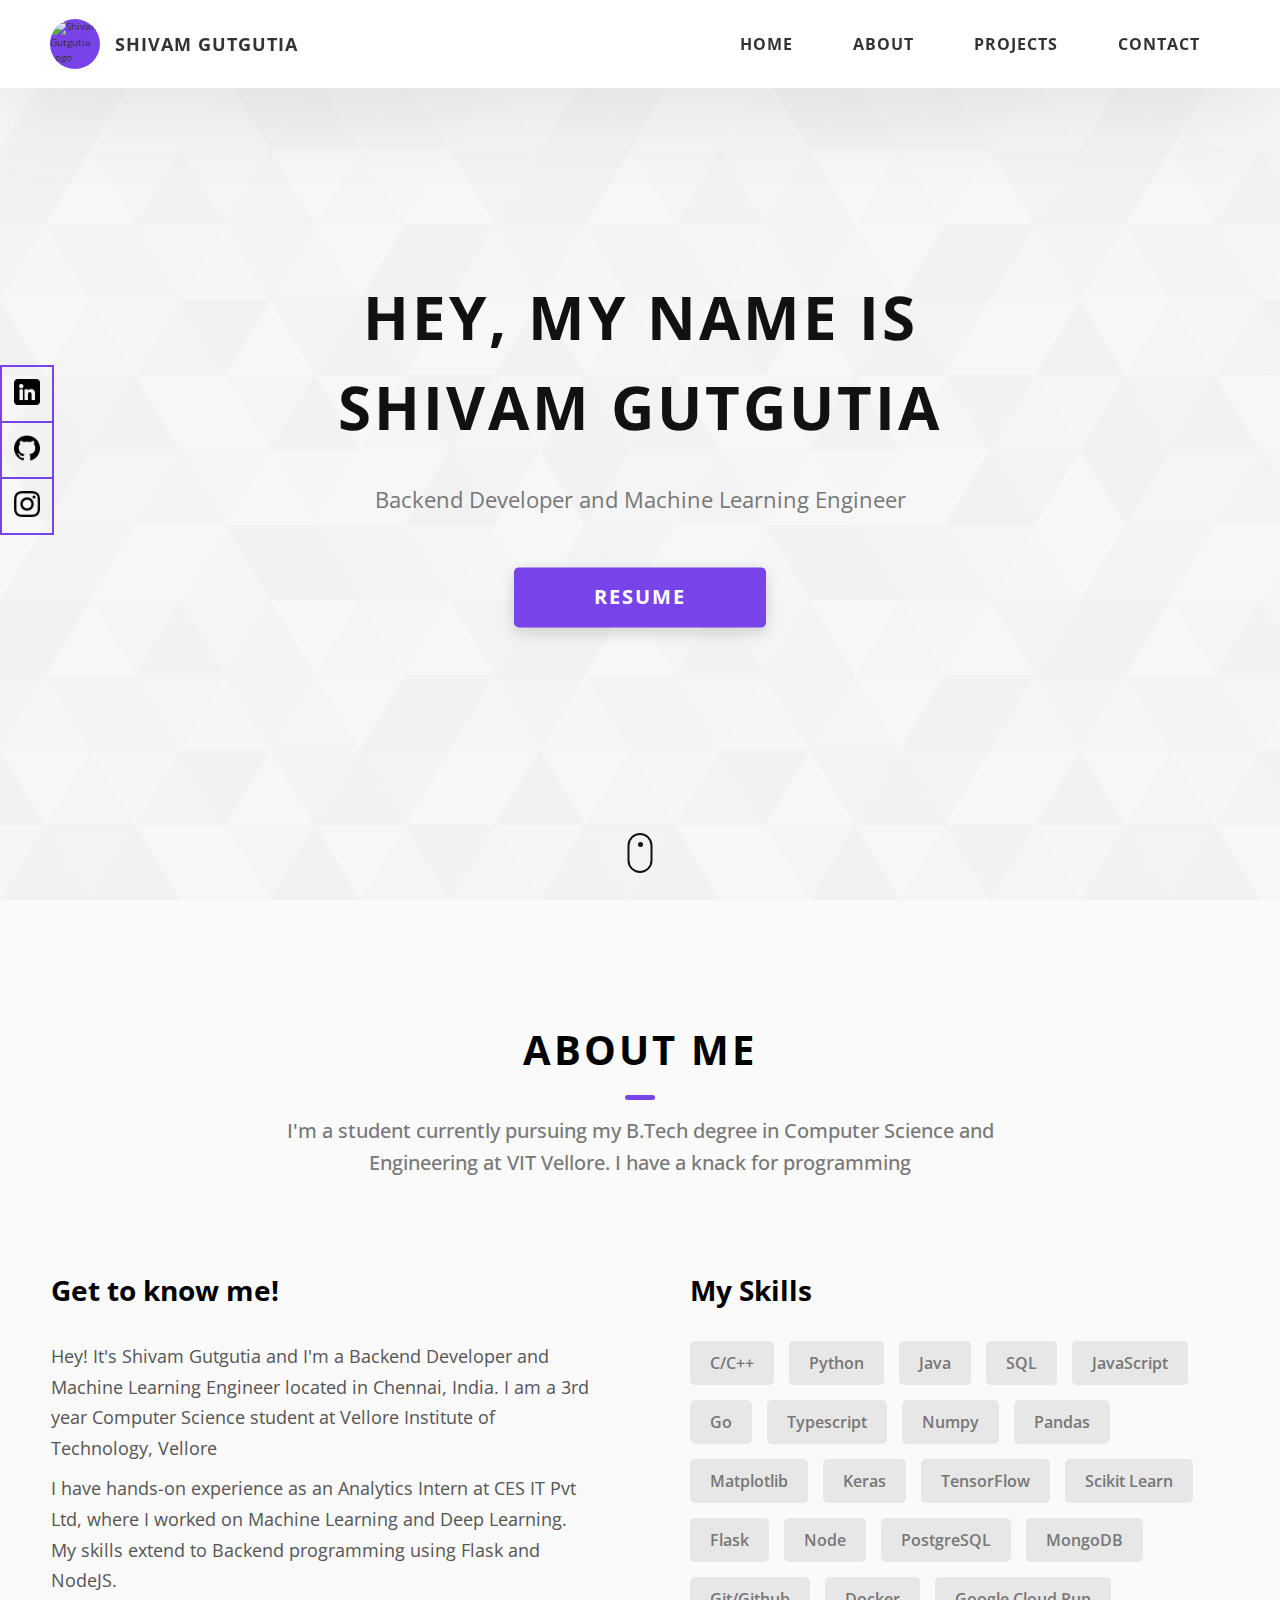
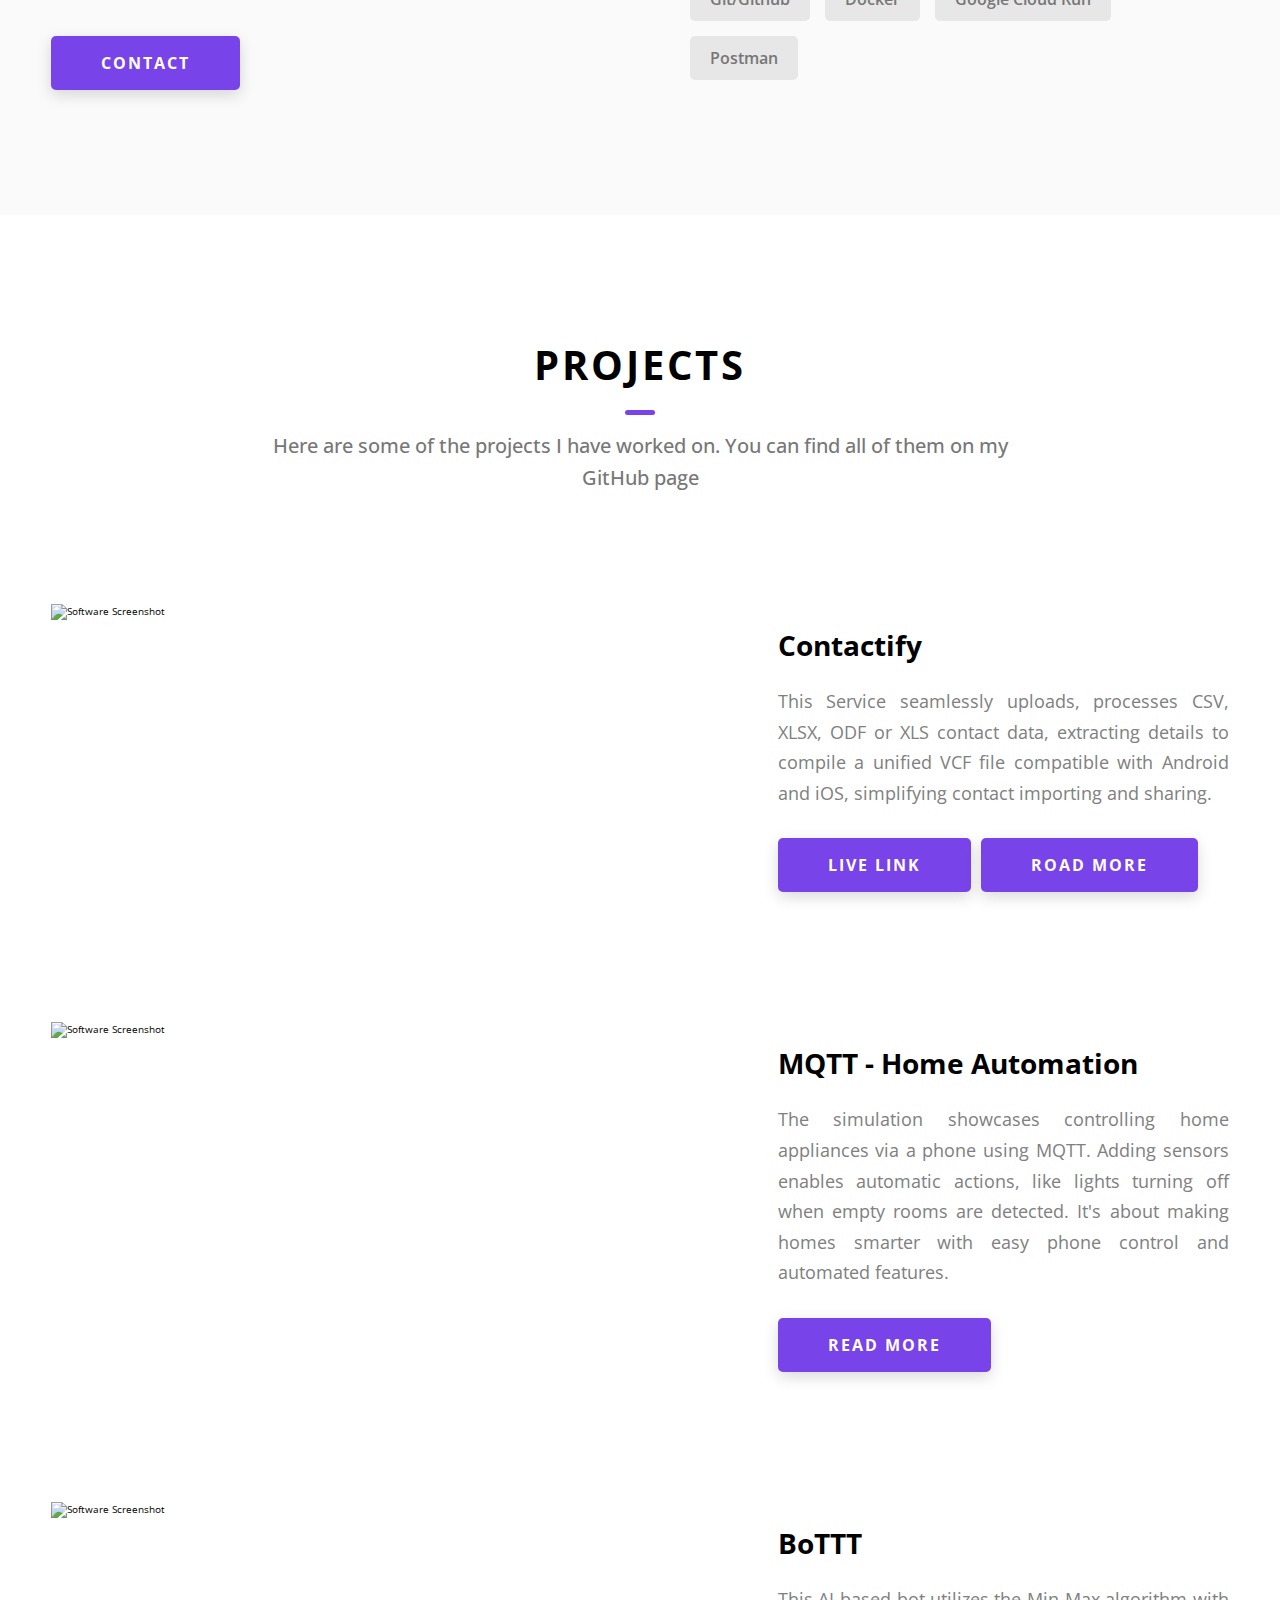
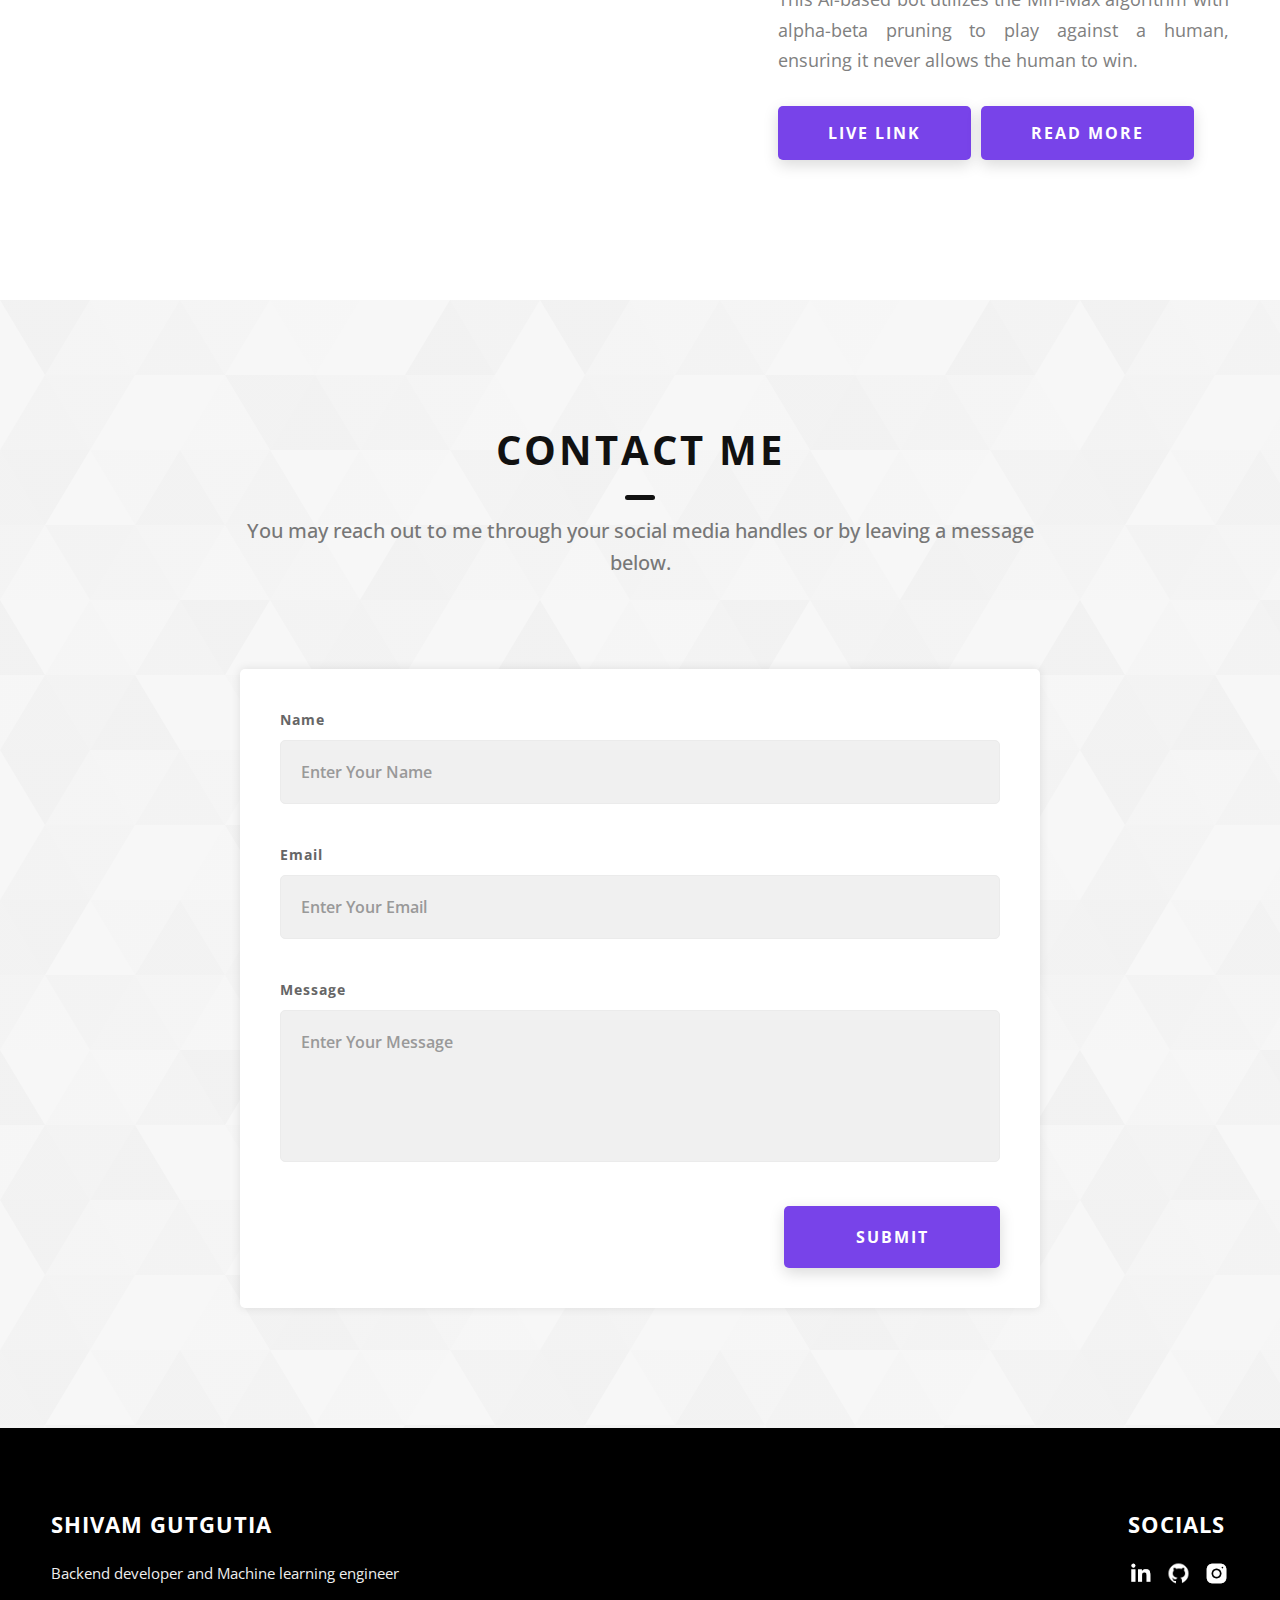
==== index.html @ ae982c12 "compress images, adds preloader" ====
<!DOCTYPE html>
<html lang="en">
	<head>
		<meta charset="UTF-8" />
		<meta name="viewport" content="width=device-width, initial-scale=1.0" />
		<meta http-equiv="X-UA-Compatible" content="ie=edge" />
		<title>Shivam Gutgutia - Portfolio</title>

		<link rel="stylesheet" href="css/style.css" />

		<link rel="preconnect" href="https://fonts.googleapis.com" />
		<link rel="preconnect" href="https://fonts.gstatic.com" crossorigin />
		<link
			href="https://fonts.googleapis.com/css2?family=Open+Sans:ital,wght@0,300..800;1,300..800&display=swap"
			rel="stylesheet"
		/>
	</head>
	<body>
		<div class="loader"></div>
		<header class="header">
			<div class="header__content">
				<div class="header__logo-container">
					<div class="header__logo-img-cont">
						<img
							src="./assets/png/shivam-gutgutia.png"
							alt="Shivam Gutgutia Logo Image"
							class="header__logo-img"
							loading="eager"
						/>
					</div>
					<span class="header__logo-sub">Shivam Gutgutia</span>
				</div>
				<div class="header__main">
					<ul class="header__links">
						<li class="header__link-wrapper">
							<a href="./" class="header__link"> Home </a>
						</li>
						<li class="header__link-wrapper">
							<a href="./#about" class="header__link">About </a>
						</li>
						<li class="header__link-wrapper">
							<a href="./#projects" class="header__link">
								Projects
							</a>
						</li>
						<li class="header__link-wrapper">
							<a href="./#contact" class="header__link">
								Contact
							</a>
						</li>
					</ul>
					<div class="header__main-ham-menu-cont">
						<img
							src="./assets/svg/ham-menu.svg"
							alt="hamburger menu"
							class="header__main-ham-menu"
						/>
						<img
							src="./assets/svg/ham-menu-close.svg"
							alt="hamburger menu close"
							class="header__main-ham-menu-close d-none"
						/>
					</div>
				</div>
			</div>
			<div class="header__sm-menu">
				<div class="header__sm-menu-content">
					<ul class="header__sm-menu-links">
						<li class="header__sm-menu-link">
							<a href="./"> Home </a>
						</li>

						<li class="header__sm-menu-link">
							<a href="./#about"> About </a>
						</li>

						<li class="header__sm-menu-link">
							<a href="./#projects"> Projects </a>
						</li>

						<li class="header__sm-menu-link">
							<a href="./#contact"> Contact </a>
						</li>
					</ul>
				</div>
			</div>
		</header>
		<section class="home-hero">
			<div class="home-hero__content">
				<h1 class="heading-primary">
					Hey, My name is <br />
					Shivam Gutgutia
				</h1>
				<div class="home-hero__info">
					<p class="text-primary">
						Backend Developer and Machine Learning Engineer
					</p>
				</div>
				<div class="home-hero__cta">
					<a
						href="https://shivamgutgutia.github.io/resume"
						target="_blank"
						class="btn btn--bg"
						>Resume</a
					>
				</div>
			</div>
			<div class="home-hero__socials">
				<div class="home-hero__social">
					<a
						href="https://linkedin.com/in/shivamgutgutia"
						target="_blank"
						class="home-hero__social-icon-link"
					>
						<img
							src="./assets/png/linkedin-ico.png"
							alt="LinkedIn"
							class="home-hero__social-icon"
						/>
					</a>
				</div>
				<div class="home-hero__social">
					<a
						href="https://github.com/shivamgutgutia"
						target="_blank"
						class="home-hero__social-icon-link"
					>
						<img
							src="./assets/png/github-ico.png"
							alt="GitHub"
							class="home-hero__social-icon"
						/>
					</a>
				</div>
				<!-- <div class="home-hero__social">
          <a href="#" class="home-hero__social-icon-link">
            <img
              src="./assets/png/twitter-ico.png"
              alt="icon"
              class="home-hero__social-icon"
            />
          </a>
        </div> -->
				<!-- <div class="home-hero__social">
          <a href="#" class="home-hero__social-icon-link">
            <img
              src="./assets/png/yt-ico.png"
              alt="icon"
              class="home-hero__social-icon"
            />
          </a>
        </div> -->
				<div class="home-hero__social">
					<a
						href="https://instagram.com/shivam.gutgutia"
						target="_blank"
						class="home-hero__social-icon-link home-hero__social-icon-link--bd-none"
					>
						<img
							src="./assets/png/insta-ico.png"
							alt="icon"
							class="home-hero__social-icon"
						/>
					</a>
				</div>
			</div>
			<div class="home-hero__mouse-scroll-cont">
				<div class="mouse"></div>
			</div>
		</section>
		<section id="about" class="about sec-pad">
			<div class="main-container">
				<h2 class="heading heading-sec heading-sec__mb-med">
					<span class="heading-sec__main">About Me</span>
					<span class="heading-sec__sub">
						I'm a student currently pursuing my B.Tech degree in
						Computer Science and Engineering at VIT Vellore. I have
						a knack for programming
					</span>
				</h2>
				<div class="about__content">
					<div class="about__content-main">
						<h3 class="about__content-title">Get to know me!</h3>
						<div class="about__content-details">
							<p class="about__content-details-para">
								Hey! It's Shivam Gutgutia and I'm a Backend
								Developer and Machine Learning Engineer located
								in Chennai, India. I am a 3rd year Computer
								Science student at Vellore Institute of
								Technology, Vellore
							</p>
							<p class="about__content-details-para">
								I have hands-on experience as an Analytics
								Intern at CES IT Pvt Ltd, where I worked on
								Machine Learning and Deep Learning. My skills
								extend to Backend programming using Flask and
								NodeJS.
							</p>
						</div>
						<a
							href="./#contact"
							class="btn btn--med btn--theme dynamicBgClr"
							>Contact</a
						>
					</div>
					<div class="about__content-skills">
						<h3 class="about__content-title">My Skills</h3>
						<div class="skills">
							<div class="skills__skill">C/C++</div>
							<div class="skills__skill">Python</div>
							<div class="skills__skill">Java</div>
							<div class="skills__skill">SQL</div>
							<div class="skills__skill">JavaScript</div>
							<div class="skills__skill">Go</div>
							<div class="skills__skill">Typescript</div>
							<div class="skills__skill">Numpy</div>
							<div class="skills__skill">Pandas</div>
							<div class="skills__skill">Matplotlib</div>
							<div class="skills__skill">Keras</div>
							<div class="skills__skill">TensorFlow</div>
							<div class="skills__skill">Scikit Learn</div>
							<div class="skills__skill">Flask</div>
							<div class="skills__skill">Node</div>
							<div class="skills__skill">PostgreSQL</div>
							<div class="skills__skill">MongoDB</div>
							<div class="skills__skill">Git/Github</div>
							<div class="skills__skill">Docker</div>
							<div class="skills__skill">Google Cloud Run</div>
							<div class="skills__skill">Postman</div>
						</div>
					</div>
				</div>
			</div>
		</section>

		<!-- Mockups using https://www.canva.com/mockups/mockup/76a742700f3 -->
		<section id="projects" class="projects sec-pad">
			<div class="main-container">
				<h2 class="heading heading-sec heading-sec__mb-bg">
					<span class="heading-sec__main">Projects</span>
					<span class="heading-sec__sub">
						Here are some of the projects I have worked on. You can
						find all of them on my GitHub page
					</span>
				</h2>

				<div class="projects__content">
					<div class="projects__row">
						<div class="projects__row-img-cont">
							<img
								src="./assets/png/contactify.png"
								alt="Software Screenshot"
								class="projects__row-img"
								loading="lazy"
							/>
						</div>
						<div class="projects__row-content">
							<h3 class="projects__row-content-title">
								Contactify
							</h3>
							<p class="projects__row-content-desc">
								This Service seamlessly uploads, processes CSV,
								XLSX, ODF or XLS contact data, extracting
								details to compile a unified VCF file compatible
								with Android and iOS, simplifying contact
								importing and sharing.
							</p>
							<div class="projects-buttons">
								<a
									href="https://contactify.codechefvit.com"
									class="btn btn--med btn--theme dynamicBgClr"
									target="_blank"
									>Live Link</a
								>
								<a
									href="./contactify"
									class="btn btn--med btn--theme dynamicBgClr"
									target="_blank"
									>Road More</a
								>
							</div>
						</div>
					</div>
					<div class="projects__row">
						<div class="projects__row-img-cont">
							<img
								src="./assets/png/mqtt.png"
								alt="Software Screenshot"
								class="projects__row-img"
								loading="lazy"
							/>
						</div>
						<div class="projects__row-content">
							<h3 class="projects__row-content-title">
								MQTT - Home Automation
							</h3>
							<p class="projects__row-content-desc">
								The simulation showcases controlling home
								appliances via a phone using MQTT. Adding
								sensors enables automatic actions, like lights
								turning off when empty rooms are detected. It's
								about making homes smarter with easy phone
								control and automated features.
							</p>
							<a
								href="./mqtt"
								class="btn btn--med btn--theme dynamicBgClr"
								target="_blank"
								>Read more</a
							>
						</div>
					</div>
					<div class="projects__row">
						<div class="projects__row-img-cont">
							<img
								src="./assets/png/tictactoe.png"
								alt="Software Screenshot"
								class="projects__row-img"
								loading="lazy"
							/>
						</div>
						<div class="projects__row-content">
							<h3 class="projects__row-content-title">BoTTT</h3>
							<p class="projects__row-content-desc">
								This AI-based bot utilizes the Min-Max algorithm
								with alpha-beta pruning to play against a human,
								ensuring it never allows the human to win.
							</p>
							<div class="projects-buttons">
								<a
									href="https://shivamgutgutia.github.io/tictactoe"
									class="btn btn--med btn--theme dynamicBgClr"
									target="_blank"
									>Live Link</a
								>
								<a
									href="./tictactoe"
									class="btn btn--med btn--theme dynamicBgClr"
									target="_blank"
									>read More</a
								>
							</div>
						</div>
					</div>
				</div>
			</div>
		</section>
		<section id="contact" class="contact sec-pad dynamicBg">
			<div class="main-container">
				<h2 class="heading heading-sec heading-sec__mb-med">
					<span class="heading-sec__main heading-sec__main--lt"
						>Contact Me</span
					>
					<span class="heading-sec__sub heading-sec__sub--lt">
						You may reach out to me through your social media
						handles or by leaving a message below.
					</span>
				</h2>
				<div class="contact__form-container">
					<form
						class="contact__form"
						id="form"
						action="https://formspree.io/f/mayrbybg"
						method="post"
						target="_blank"
					>
						<div class="contact__form-field">
							<label class="contact__form-label" for="name"
								>Name</label
							>
							<input
								required
								placeholder="Enter Your Name"
								type="text"
								class="contact__form-input"
								name="name"
								id="name"
							/>
						</div>
						<div class="contact__form-field">
							<label class="contact__form-label" for="email"
								>Email</label
							>
							<input
								required
								placeholder="Enter Your Email"
								type="text"
								class="contact__form-input"
								name="email"
								id="email"
							/>
						</div>
						<div class="contact__form-field">
							<label class="contact__form-label" for="message"
								>Message</label
							>
							<textarea
								required
								cols="30"
								rows="5"
								class="contact__form-input"
								placeholder="Enter Your Message"
								name="message"
								id="message"
							></textarea>
						</div>
						<button
							type="submit"
							class="btn btn--theme contact__btn"
						>
							Submit
						</button>
					</form>
				</div>
			</div>
		</section>
		<footer class="main-footer">
			<div class="main-container">
				<div class="main-footer__upper">
					<div class="main-footer__row main-footer__row-1">
						<h2 class="heading heading-sm main-footer__heading-sm">
							<span>Socials</span>
						</h2>
						<div class="main-footer__social-cont">
							<a
								target="_blank"
								rel="noreferrer"
								href="https://linkedin.com/in/shivamgutgutia"
							>
								<img
									class="main-footer__icon"
									src="./assets/png/linkedin-ico-2.png"
									alt="icon"
								/>
							</a>
							<a
								target="_blank"
								rel="noreferrer"
								href="https://github.com/shivamgutgutia"
							>
								<img
									class="main-footer__icon"
									src="./assets/png/github-ico-2.png"
									alt="icon"
								/>
							</a>
							<!-- <a target="_blank" rel="noreferrer" href="#">
								<img
									class="main-footer__icon"
									src="./assets/png/twitter-ico.png"
									alt="icon"
								/>
							</a>
							<a target="_blank" rel="noreferrer" href="#">
								<img
									class="main-footer__icon"
									src="./assets/png/yt-ico.png"
									alt="icon"
								/>
							</a> -->
							<a
								target="_blank"
								rel="noreferrer"
								href="https://instagram.com/shivam.gutgutia"
							>
								<img
									class="main-footer__icon main-footer__icon--mr-none"
									src="./assets/png/insta-ico-2.png"
									alt="icon"
								/>
							</a>
						</div>
					</div>
					<div class="main-footer__row main-footer__row-2">
						<h4 class="heading heading-sm text-lt">
							Shivam Gutgutia
						</h4>
						<p class="main-footer__short-desc">
							Backend developer and Machine learning engineer
						</p>
					</div>
				</div>
			</div>
		</footer>

		<script src="./index.js"></script>
	</body>
</html>
---- css/style.css ----
/*
0 - 600px:      Phone
600 - 900px:    Tablet portrait
900 - 1200px:   Tablet landscape
[1200 - 1800] is where our normal styles apply
1800px + :      Big desktop
$breakpoint arguement choices:
- phone
- tab-port
- tab-land
- big-desktop

Inside media queries 1em is always 16px i.e 1em = 16px at every screen size only inside media queries
*/
*,
*::after,
*::before {
	margin: 0;
	padding: 0;
	box-sizing: inherit;
	font-family: inherit;
}

html {
	font-size: 62.5%;
	scroll-behavior: smooth;
}
@media only screen and (max-width: 75em) {
	html {
		font-size: 59%;
	}
}
@media only screen and (max-width: 56.25em) {
	html {
		font-size: 56%;
	}
}
@media only screen and (min-width: 112.5em) {
	html {
		font-size: 65%;
	}
}

body {
	box-sizing: border-box;
	position: relative;
	line-height: 1.5;
	font-family: sans-serif;
	overflow-x: hidden;
	overflow-y: scroll;
	font-family: "Open Sans", sans-serif;
}

a {
	text-decoration: none;
	color: inherit;
}

li {
	list-style: none;
}

input:focus,
button:focus,
a:focus,
textarea:focus {
	outline: none;
}

button {
	border: none;
	cursor: pointer;
}

textarea {
	resize: none;
}

.heading-primary {
	font-size: 6rem;
	text-transform: uppercase;
	letter-spacing: 3px;
	text-align: center;
}
@media only screen and (max-width: 37.5em) {
	.heading-primary {
		font-size: 4.5rem;
	}
}

.heading-sec__mb-bg {
	margin-bottom: 11rem;
}
@media only screen and (max-width: 56.25em) {
	.heading-sec__mb-bg {
		margin-bottom: 8rem;
	}
}

.heading-sec__mb-med {
	margin-bottom: 9rem;
}
@media only screen and (max-width: 56.25em) {
	.heading-sec__mb-med {
		margin-bottom: 8rem;
	}
}

.heading-sec__main {
	display: block;
	font-size: 4rem;
	text-transform: uppercase;
	letter-spacing: 1px;
	letter-spacing: 3px;
	text-align: center;
	margin-bottom: 3.5rem;
	position: relative;
}
.heading-sec__main--lt {
	color: #111;
}
.heading-sec__main--lt::after {
	content: "";
	background: #111 !important;
}
.heading-sec__main::after {
	content: "";
	position: absolute;
	top: calc(100% + 1.5rem);
	height: 5px;
	width: 3rem;
	background: #7843e9;
	left: 50%;
	transform: translateX(-50%);
	border-radius: 5px;
}
@media only screen and (max-width: 37.5em) {
	.heading-sec__main::after {
		top: calc(100% + 1.2rem);
	}
}

.heading-sec__sub {
	display: block;
	text-align: center;
	color: #777;
	font-size: 2rem;
	font-weight: 500;
	max-width: 80rem;
	margin: auto;
	line-height: 1.6;
}
@media only screen and (max-width: 37.5em) {
	.heading-sec__sub {
		font-size: 1.8rem;
	}
}
.heading-sec__sub--lt {
	color: #777;
}

.heading-sm {
	font-size: 2.2rem;
	text-transform: uppercase;
	letter-spacing: 1px;
}

.main-container {
	max-width: 120rem;
	margin: auto;
	width: 92%;
}

.btn {
	background: #7843e9;
	color: #fff;
	text-transform: uppercase;
	letter-spacing: 2px;
	display: inline-block;
	font-weight: 700;
	border-radius: 5px;
	box-shadow: 0 5px 15px 0 rgba(0, 0, 0, 0.15);
	transition: transform 0.3s;
}
.btn:hover {
	transform: translateY(-3px);
}
.btn--bg {
	padding: 1.5rem 8rem;
	font-size: 2rem;
}
.btn--med {
	padding: 1.5rem 5rem;
	font-size: 1.6rem;
}
.btn--theme {
	background: #7843e9;
	color: #fff;
}
.btn--theme-inv {
	color: #7843e9;
	background: #fff;
	border: 2px solid #7843e9;
	box-shadow: none;
	padding: calc(1.5rem - 2px) calc(5rem - 2px);
}

.sec-pad {
	padding: 12rem 0;
}
@media only screen and (max-width: 56.25em) {
	.sec-pad {
		padding: 8rem 0;
	}
}

.text-primary {
	color: #777;
	font-size: 2.2rem;
	text-align: center;
	width: 100%;
	line-height: 1.6;
}
@media only screen and (max-width: 37.5em) {
	.text-primary {
		font-size: 2rem;
	}
}

.d-none {
	display: none;
}

.home-hero {
	color: #111;
	background: linear-gradient(
			to right,
			rgba(245, 245, 245, 0.8),
			rgba(245, 245, 245, 0.8)
		),
		url(../../assets/svg/common-bg.svg);
	background-position: center;
	height: 100vh;
	min-height: 80rem;
	max-height: 120rem;
	position: relative;
}
@media only screen and (max-width: 37.5em) {
	.home-hero {
		height: unset;
		min-height: unset;
	}
}
.home-hero__socials {
	position: absolute;
	top: 50%;
	border: 2px solid #7843e9;
	border-left: 2px solid #7843e9;
	transform: translateY(-50%);
}
@media only screen and (max-width: 56.25em) {
	.home-hero__socials {
		display: none;
	}
}
.home-hero__mouse-scroll-cont {
	position: absolute;
	bottom: 3%;
	left: 50%;
	transform: translateX(-50%);
}
@media only screen and (max-width: 37.5em) {
	.home-hero__mouse-scroll-cont {
		display: none;
	}
}
.home-hero__social {
	width: 5rem;
}
.home-hero__social-icon-link {
	width: 100%;
	display: block;
	padding: 1.2rem;
	border-bottom: 2px solid #7843e9;
	transition: background 0.3s;
}
.home-hero__social-icon-link:hover {
	background: rgba(255, 255, 255, 0.1);
}
.home-hero__social-icon-link--bd-none {
	border-bottom: 0;
}
.home-hero__social-icon {
	width: 100%;
}
.home-hero__content {
	position: absolute;
	top: 50%;
	left: 50%;
	transform: translate(-50%, -50%);
	max-width: 90rem;
	width: 92%;
}
@media only screen and (max-width: 37.5em) {
	.home-hero__content {
		padding: 19rem 0 13rem 0;
		margin: auto;
		position: static;
		transform: translate(0, 0);
	}
}
.home-hero__info {
	margin: 3rem auto 0 auto;
	max-width: 80rem;
}
.home-hero__cta {
	margin-top: 5rem;
	text-align: center;
}

.about {
	background: #fafafa;
}
.about__content {
	display: grid;
	grid-template-columns: 1fr 1fr;
	grid-gap: 10rem;
}
@media only screen and (max-width: 56.25em) {
	.about__content {
		grid-template-columns: 1fr;
		grid-gap: 8rem;
	}
}
.about__content-title {
	font-weight: 700;
	font-size: 2.8rem;
	margin-bottom: 3rem;
}
@media only screen and (max-width: 37.5em) {
	.about__content-title {
		font-size: 2.4rem;
	}
}
.about__content-details-para {
	font-size: 1.8rem;
	color: #555;
	max-width: 60rem;
	line-height: 1.7;
	margin-bottom: 1rem;
}
.about__content-details-para--hl {
	font-weight: 700;
	margin: 0 3px;
}
.about__content-details-para:last-child {
	margin-bottom: 4rem;
}

.projects__row {
	display: grid;
	grid-template-columns: 1.5fr 1fr;
	grid-gap: 5rem;
	margin-bottom: 11rem;
}
@media only screen and (max-width: 56.25em) {
	.projects__row {
		grid-template-columns: 1fr;
		grid-gap: 2rem;
		margin-bottom: 8rem;
	}
}
@media only screen and (max-width: 56.25em) {
	.projects__row {
		text-align: center;
	}
}
.projects__row:last-child {
	margin-bottom: 0;
}
.projects__row-img-cont {
	overflow: hidden;
}
.projects__row-img {
	width: 100%;
	display: block;
	object-fit: cover;
}
.projects__row-content {
	padding: 2rem 0;
	display: flex;
	justify-content: center;
	flex-direction: column;
	align-items: flex-start;
}
@media only screen and (max-width: 56.25em) {
	.projects__row-content {
		align-items: center;
	}
}
.projects__row-content-title {
	font-weight: 700;
	font-size: 2.8rem;
	margin-bottom: 2rem;
}
@media only screen and (max-width: 37.5em) {
	.projects__row-content-title {
		font-size: 2.4rem;
	}
}
.projects__row-content-desc {
	font-size: 1.8rem;
	color: grey;
	max-width: 60rem;
	line-height: 1.7;
	margin-bottom: 3rem;
	text-align: justify;
}
@media only screen and (max-width: 37.5em) {
	.projects__row-content-desc {
		font-size: 1.7rem;
	}
}

.contact {
	background: linear-gradient(
			to right,
			rgba(245, 245, 245, 0.8),
			rgba(245, 245, 245, 0.8)
		),
		url(../../assets/svg/common-bg.svg);
	background-size: cover;
	background-position: center;
}
.contact__form-container {
	box-shadow: 0 0 10px rgba(0, 0, 0, 0.1);
	background: white;
	padding: 4rem;
	margin-top: 6rem;
	max-width: 80rem;
	text-align: right;
	width: 95%;
	border-radius: 5px;
	margin: 5rem auto 0 auto;
}
@media only screen and (max-width: 37.5em) {
	.contact__form-container {
		padding: 3rem;
	}
}
.contact__form-field {
	margin-bottom: 4rem;
}
@media only screen and (max-width: 37.5em) {
	.contact__form-field {
		margin-bottom: 3rem;
	}
}
.contact__form-label {
	color: #666;
	font-size: 1.4rem;
	letter-spacing: 1px;
	font-weight: 700;
	margin-bottom: 1rem;
	display: block;
	text-align: left;
}
.contact__form-input {
	color: #333;
	padding: 2rem;
	width: 100%;
	border: 1px solid #ebebeb;
	font-size: 1.6rem;
	letter-spacing: 0px;
	background: #f0f0f0;
	border-radius: 5px;
	font-weight: 600;
	/* Code for Modern Browsers */
	/* Code for WebKit, Blink, Edge */
	/* Code for Internet Explorer 10-11 */
	/* Code for Microsoft Edge */
	/* Code for Mozilla Firefox 4 to 18 */
	/* Code for Mozilla Firefox 19+ */
}
.contact__form-input::placeholder {
	color: #999;
	font-weight: 600;
	font-size: 1.6rem;
}
.contact__form-input::-webkit-input-placeholder {
	color: #999;
	font-weight: 600;
	font-size: 1.6rem;
}
.contact__form-input:-ms-input-placeholder {
	color: #999;
	font-weight: 600;
	font-size: 1.6rem;
}
.contact__form-input::-ms-input-placeholder {
	color: #999;
	font-weight: 600;
	font-size: 1.6rem;
}
.contact__form-input:-moz-placeholder {
	opacity: 1;
	color: #999;
	font-weight: 600;
	font-size: 1.6rem;
}
.contact__form-input::-moz-placeholder {
	opacity: 1;
	color: #999;
	font-weight: 600;
	font-size: 1.6rem;
}
.contact__btn {
	width: 30%;
	padding: 2rem 4rem;
	font-size: 1.6rem;
}
@media only screen and (max-width: 37.5em) {
	.contact__btn {
		width: 100%;
	}
}

.project-cs-hero {
	color: #111;
	background: linear-gradient(
			to right,
			rgba(245, 245, 245, 0.8),
			rgba(245, 245, 245, 0.8)
		),
		url(../../assets/svg/common-bg.svg);
	background-size: cover;
	background-position: center;
	position: relative;
}
@media only screen and (max-width: 37.5em) {
	.project-cs-hero {
		height: unset;
		min-height: unset;
	}
}
.project-cs-hero__content {
	padding: 25rem 0 17rem 0;
	max-width: 90rem;
	width: 92%;
	margin: auto;
}
@media only screen and (max-width: 37.5em) {
	.project-cs-hero__content {
		padding: 19rem 0 13rem 0;
		margin: auto;
		position: static;
		transform: translate(0, 0);
	}
}
.project-cs-hero__info {
	margin: 3rem auto 0 auto;
	max-width: 80rem;
}
.project-cs-hero__cta {
	margin-top: 5rem;
	text-align: center;
}

.project-details__content {
	padding: 8rem 0;
	max-width: 90rem;
	margin: auto;
}
.project-details__content-title {
	font-weight: 700;
	font-size: 2.8rem;
	margin-bottom: 3rem;
}
@media only screen and (max-width: 37.5em) {
	.project-details__content-title {
		font-size: 2.4rem;
	}
}

.project-details__showcase-img-cont {
	width: 100%;
	margin-bottom: 6rem;
}

.project-details__showcase-img {
	width: 100%;
}

.project-details__content-main {
	width: 100%;
	max-width: 70rem;
	margin: auto;
}

.project-details__desc {
	margin: 0 0 7rem 0;
}
.project-details__desc-para {
	font-size: 1.8rem;
	line-height: 1.7;
	color: grey;
	margin-bottom: 2rem;
	text-align: justify;
}

.project-details__tools-used {
	margin: 0 0 7rem 0;
}
.project-details__tools-used-list {
	display: flex;
	flex-wrap: wrap;
}
.project-details__tools-used-item {
	padding: 1rem 2rem;
	margin-bottom: 1.5rem;
	margin-right: 1.5rem;
	font-size: 1.6rem;
	background: rgba(153, 153, 153, 0.2);
	border-radius: 5px;
	font-weight: 600;
	color: #777;
}

.project-details__links {
	margin: 0 0;
}
.project-details__links-btn {
	margin-right: 2rem;
}
@media only screen and (max-width: 37.5em) {
	.project-details__links-btn {
		margin-right: 0;
		width: 70%;
		margin-bottom: 2rem;
		text-align: center;
	}
}
.project-details__links-btn:last-child {
	margin: 0;
}
@media only screen and (max-width: 37.5em) {
	.project-details__links-btn:last-child {
		margin: 0;
	}
}

.header {
	position: fixed;
	width: 100%;
	z-index: 1000;
	background: #000;
	background: #fff;
	box-shadow: 0 10px 100px rgba(0, 0, 0, 0.1);
}
.header__content {
	display: flex;
	align-items: center;
	justify-content: space-between;
	padding: 1rem 5rem;
}
@media only screen and (max-width: 56.25em) {
	.header__content {
		padding: 0 2rem;
	}
}
.header__logo-container {
	display: flex;
	align-items: center;
	cursor: pointer;
	color: #333;
	transition: color 0.3s;
}
.header__logo-container:hover {
	color: #784ee9;
}
.header__logo-img-cont {
	width: 5rem;
	height: 5rem;
	border-radius: 50px;
	overflow: hidden;
	margin-right: 1.5rem;
	background: #7843e9;
}
@media only screen and (max-width: 56.25em) {
	.header__logo-img-cont {
		width: 4.5rem;
		height: 4.5rem;
		margin-right: 1.2rem;
	}
}
.header__logo-img {
	width: 100%;
	height: 100%;
	object-fit: cover;
	object-position: center;
	display: block;
}
.header__logo-sub {
	font-size: 1.8rem;
	text-transform: uppercase;
	font-weight: 700;
	letter-spacing: 1px;
}
.header__links {
	display: flex;
}
@media only screen and (max-width: 37.5em) {
	.header__links {
		display: none;
	}
}
.header__link {
	padding: 2.2rem 3rem;
	display: inline-block;
	font-size: 1.6rem;
	color: #333;
	text-transform: uppercase;
	letter-spacing: 1px;
	font-weight: 700;
	transition: color 0.3s;
}
.header__link:hover {
	color: #7843e9;
}
@media only screen and (max-width: 56.25em) {
	.header__link {
		padding: 3rem 1.8rem;
		font-size: 1.5rem;
	}
}
.header__main-ham-menu-cont {
	display: none;
	width: 3rem;
	padding: 2.2rem 0;
}
@media only screen and (max-width: 37.5em) {
	.header__main-ham-menu-cont {
		display: block;
	}
}
.header__main-ham-menu {
	width: 100%;
}
.header__main-ham-menu-close {
	width: 100%;
}
.header__sm-menu {
	background: #fff;
	position: absolute;
	width: 100%;
	top: 100%;
	visibility: hidden;
	opacity: 0;
	transition: all 0.3s;
	box-shadow: 0px 5px 5px 0px rgba(0, 0, 0, 0.1);
	-webkit-box-shadow: 0px 5px 5px 0px rgba(0, 0, 0, 0.1);
	-moz-box-shadow: 0px 5px 5px 0px rgba(0, 0, 0, 0.1);
}
.header__sm-menu--active {
	visibility: hidden;
	opacity: 0;
}
@media only screen and (max-width: 37.5em) {
	.header__sm-menu--active {
		visibility: visible;
		opacity: 1;
	}
}
.header__sm-menu-link a {
	display: block;
	text-decoration: none;
	padding: 2.5rem 3rem;
	font-size: 1.6rem;
	color: #333;
	text-align: right;
	border-bottom: 1px solid #eee;
	font-weight: 700;
	text-transform: uppercase;
	letter-spacing: 2px;
	transition: color 0.3s;
}
.header__sm-menu-link a:hover {
	color: #7843e9;
}
.header__sm-menu-link:first-child a {
	border-top: 1px solid #eee;
}
.header__sm-menu-link-last {
	border-bottom: 0;
}

.main-footer {
	background: #000;
	color: #fff;
}
.main-footer__upper {
	display: flex;
	justify-content: space-between;
	padding: 8rem 0;
}
@media only screen and (max-width: 56.25em) {
	.main-footer__upper {
		padding: 6rem 0;
	}
}
@media only screen and (max-width: 37.5em) {
	.main-footer__upper {
		display: block;
	}
}
.main-footer__row-1 {
	order: 2;
}
@media only screen and (max-width: 56.25em) {
	.main-footer__row-1 {
		margin-bottom: 5rem;
	}
}
.main-footer__row-2 {
	width: 40%;
	order: 1;
	max-width: 50rem;
}
@media only screen and (max-width: 56.25em) {
	.main-footer__row-2 {
		width: 100%;
	}
}
.main-footer__short-desc {
	margin-top: 2rem;
	color: #eee;
	font-size: 1.5rem;
	line-height: 1.7;
}
.main-footer__social-cont {
	margin-top: 2rem;
}
.main-footer__icon {
	margin-right: 1rem;
	width: 2.5rem;
}
.main-footer__icon--mr-none {
	margin-right: 0;
}
.main-footer__lower {
	padding: 4rem 0;
	border-top: 1px solid #444;
	color: #eee;
	font-size: 1.2rem;
	text-align: left;
	text-align: center;
}
.main-footer__lower a {
	text-decoration: underline;
	font-weight: bold;
	margin-left: 2px;
}
@media only screen and (max-width: 56.25em) {
	.main-footer__lower {
		padding: 3.5rem 0;
	}
}

.skills {
	display: flex;
	flex-wrap: wrap;
}
.skills__skill {
	padding: 1rem 2rem;
	margin-bottom: 1.5rem;
	margin-right: 1.5rem;
	font-size: 1.6rem;
	background: rgba(153, 153, 153, 0.2);
	border-radius: 5px;
	font-weight: 600;
	color: #777;
}

.mouse {
	width: 25px;
	height: 40px;
	border: 2px solid #111;
	border-radius: 60px;
	position: relative;
	overflow: hidden;
}
.mouse::before {
	content: "";
	width: 5px;
	height: 5px;
	position: absolute;
	top: 7px;
	left: 50%;
	transform: translateX(-50%);
	background-color: #111;
	border-radius: 50%;
	opacity: 1;
	animation: wheel 1.3s infinite;
	-webkit-animation: wheel 1.3s infinite;
}

@keyframes wheel {
	to {
		opacity: 0;
		top: 27px;
	}
}

@-webkit-keyframes wheel {
	to {
		opacity: 0;
		top: 27px;
	}
}

.projects-buttons {
	display: flex;
	gap: 10px;
	justify-content: center;
}

.loader {
  position: fixed;
  top: 0;
  left: 0;
  width: 100vw;
  height: 100vh;
  display: flex;
  align-items: center;
  justify-content: center;
  background: #333333;
  transition: opacity 0.75s, visibility 0.75s;
}

.loader--hidden {
  opacity: 0;
  visibility: hidden;
}

.loader::after {
  content: "";
  width: 75px;
  height: 75px;
  border: 15px solid #dddddd;
  border-top-color: #009578;
  border-radius: 50%;
  animation: loading 0.75s ease infinite;
}

@keyframes loading {
  from {
    transform: rotate(0turn);
  }
  to {
    transform: rotate(1turn);
  }
}
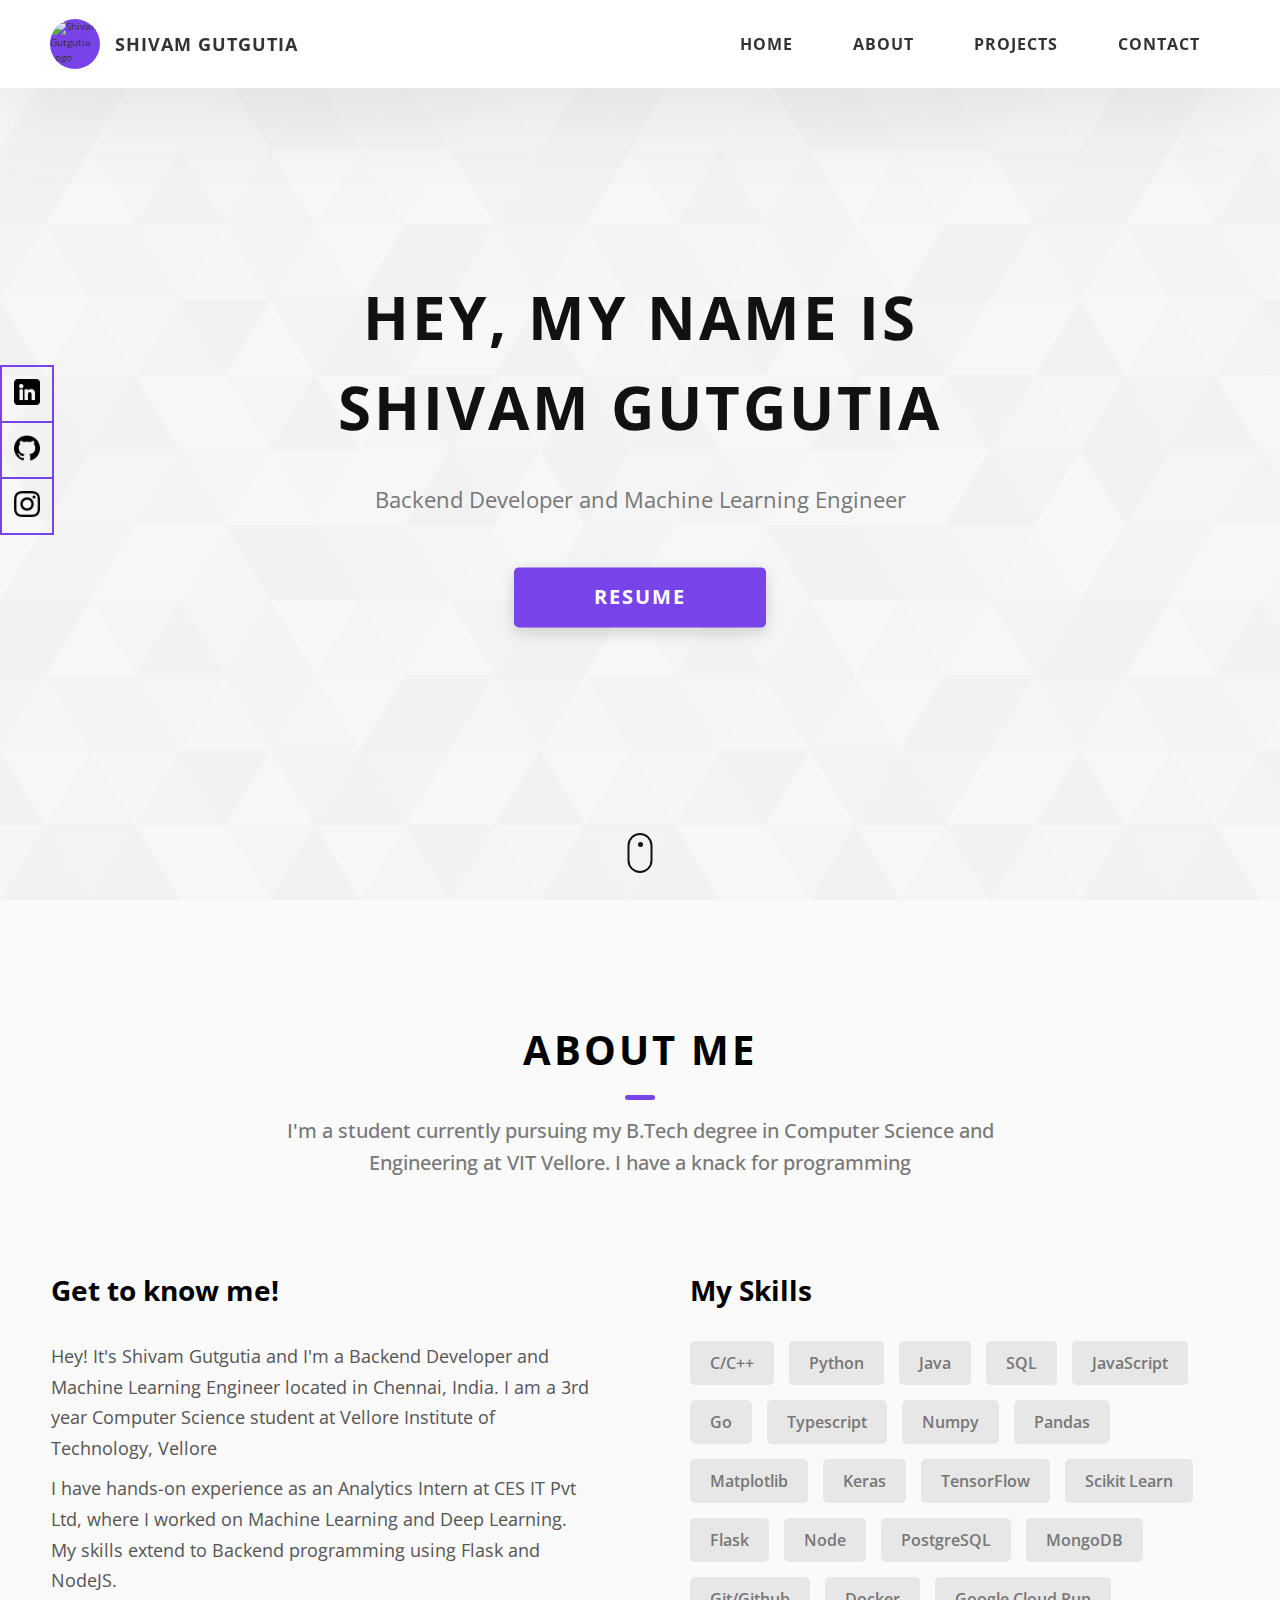
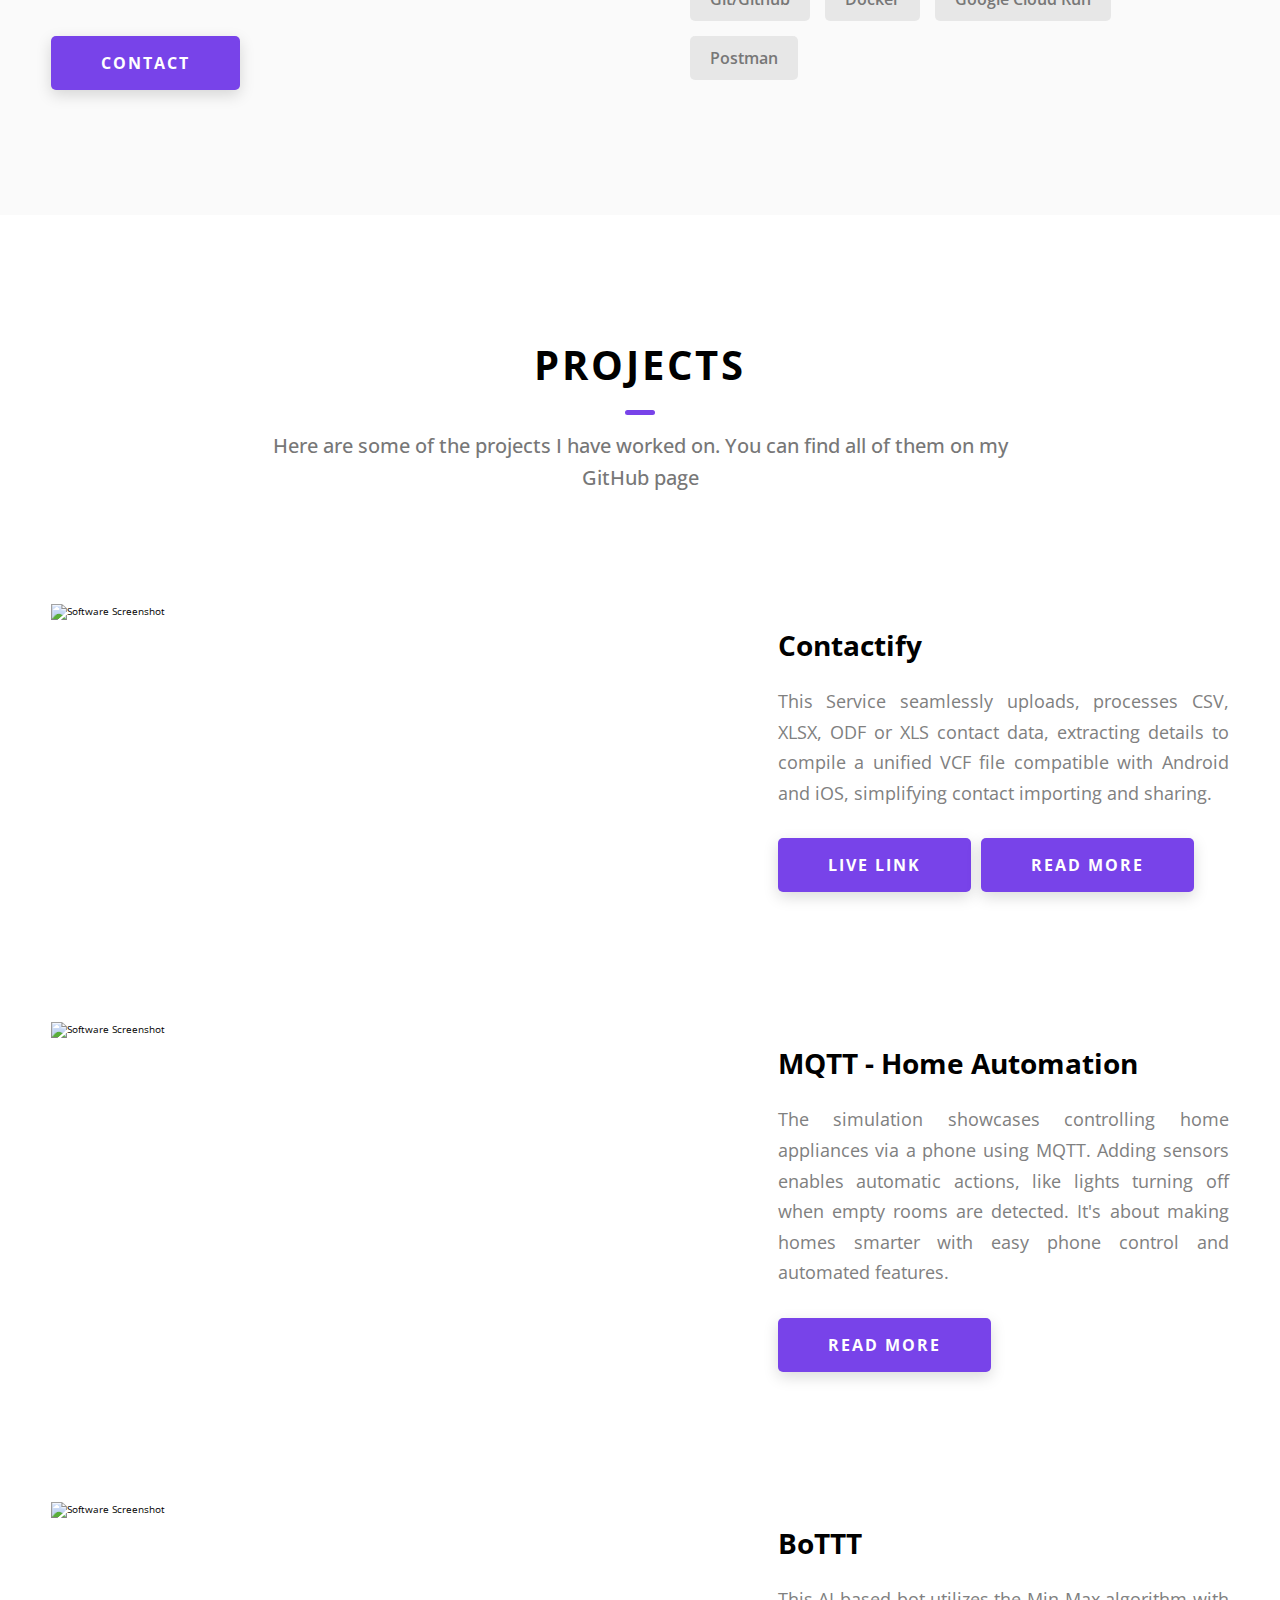
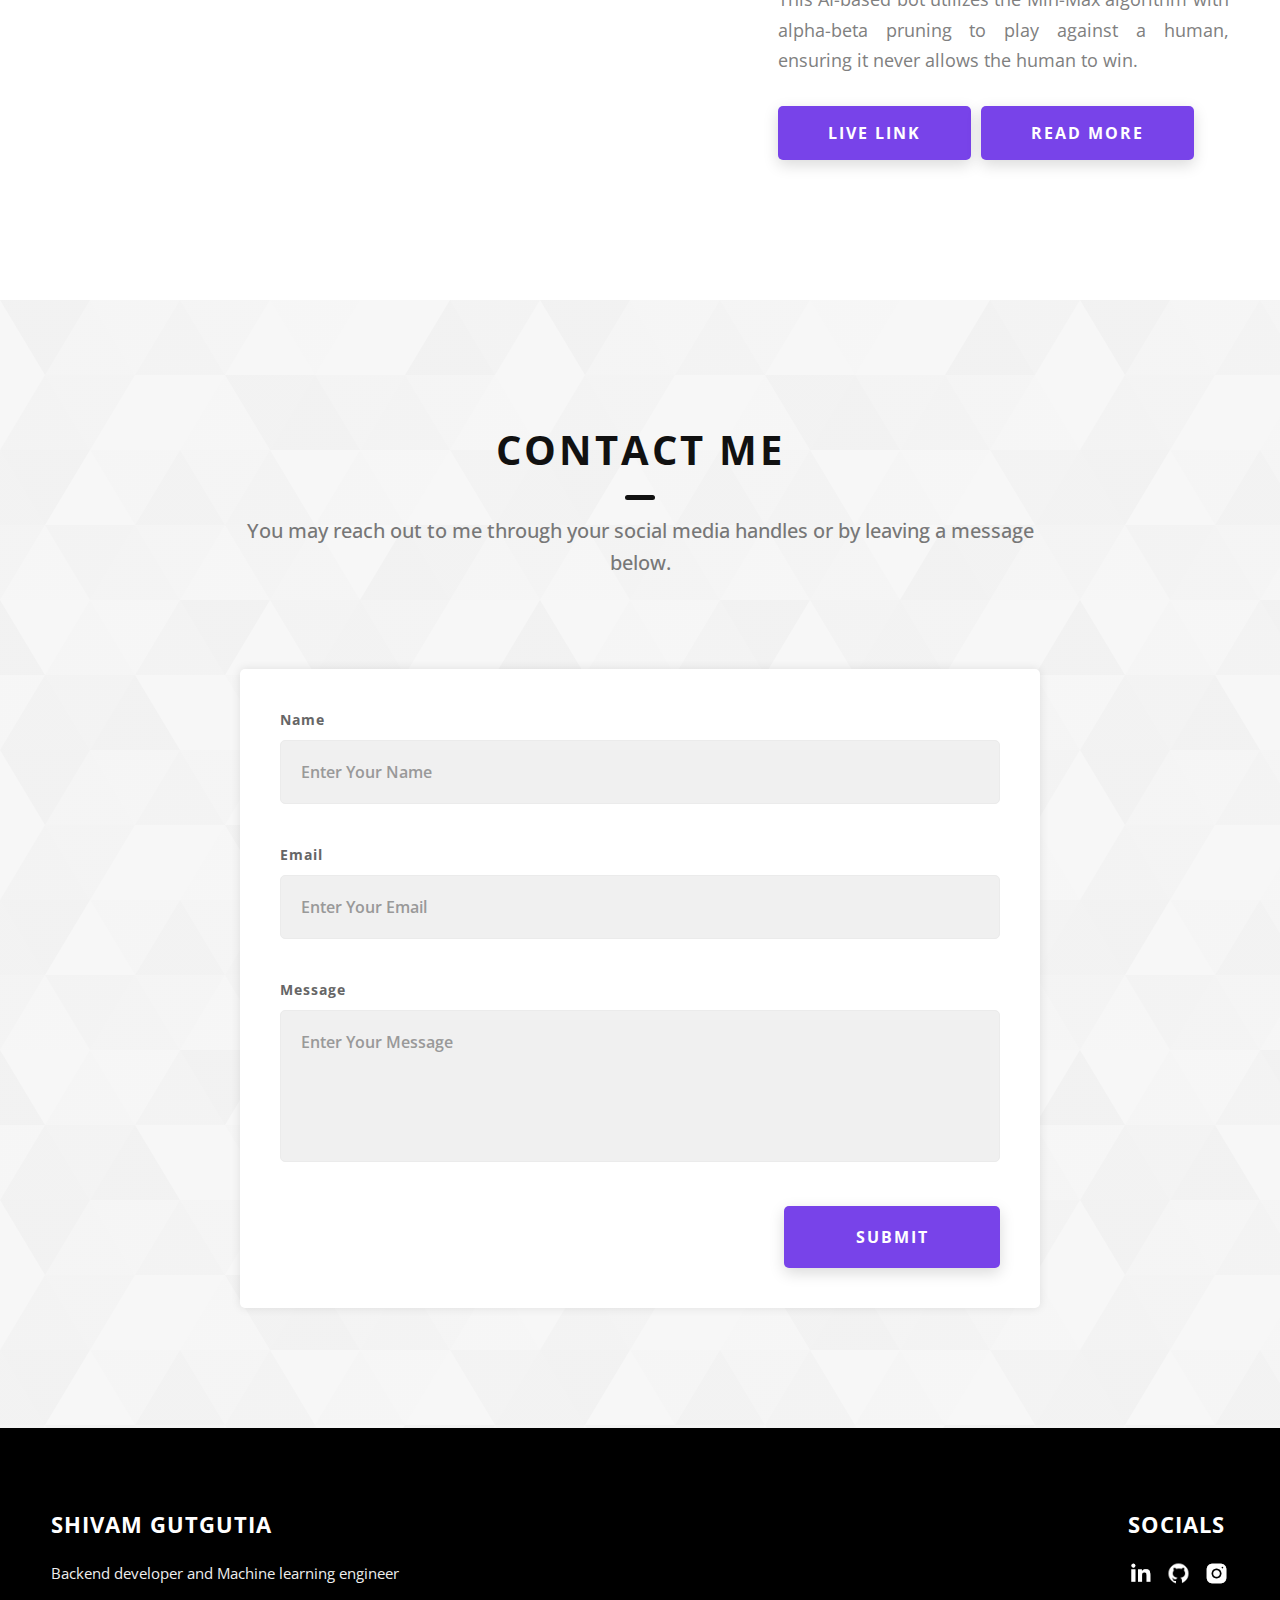
==== commit 9648bb31: "fix:Changes spelling error: road more to read more" ====
--- a/index.html
+++ b/index.html
@@ -16,7 +16,7 @@
 		/>
 	</head>
 	<body>
-		<div class="loader"></div>
+		<div id="loader"></div>
 		<header class="header">
 			<div class="header__content">
 				<div class="header__logo-container">
@@ -276,7 +276,7 @@
 									href="./contactify"
 									class="btn btn--med btn--theme dynamicBgClr"
 									target="_blank"
-									>Road More</a
+									>Read More</a
 								>
 							</div>
 						</div>
--- a/css/style.css
+++ b/css/style.css
@@ -652,7 +652,7 @@
 .header {
 	position: fixed;
 	width: 100%;
-	z-index: 1000;
+	z-index: 99;
 	background: #000;
 	background: #fff;
 	box-shadow: 0 10px 100px rgba(0, 0, 0, 0.1);
@@ -924,39 +924,12 @@
 	justify-content: center;
 }
 
-.loader {
-  position: fixed;
-  top: 0;
-  left: 0;
-  width: 100vw;
-  height: 100vh;
-  display: flex;
-  align-items: center;
-  justify-content: center;
-  background: #333333;
-  transition: opacity 0.75s, visibility 0.75s;
-}
-
-.loader--hidden {
-  opacity: 0;
-  visibility: hidden;
-}
-
-.loader::after {
-  content: "";
-  width: 75px;
-  height: 75px;
-  border: 15px solid #dddddd;
-  border-top-color: #009578;
-  border-radius: 50%;
-  animation: loading 0.75s ease infinite;
-}
-
-@keyframes loading {
-  from {
-    transform: rotate(0turn);
-  }
-  to {
-    transform: rotate(1turn);
-  }
-}
+#loader {
+	background: #000 url(../assets/gif/preloader.gif) no-repeat center;
+	background-size: 10%;
+	height: 100vh;
+	width: 100%;
+	position: fixed;
+	z-index: 100;
+	top: 0;
+}
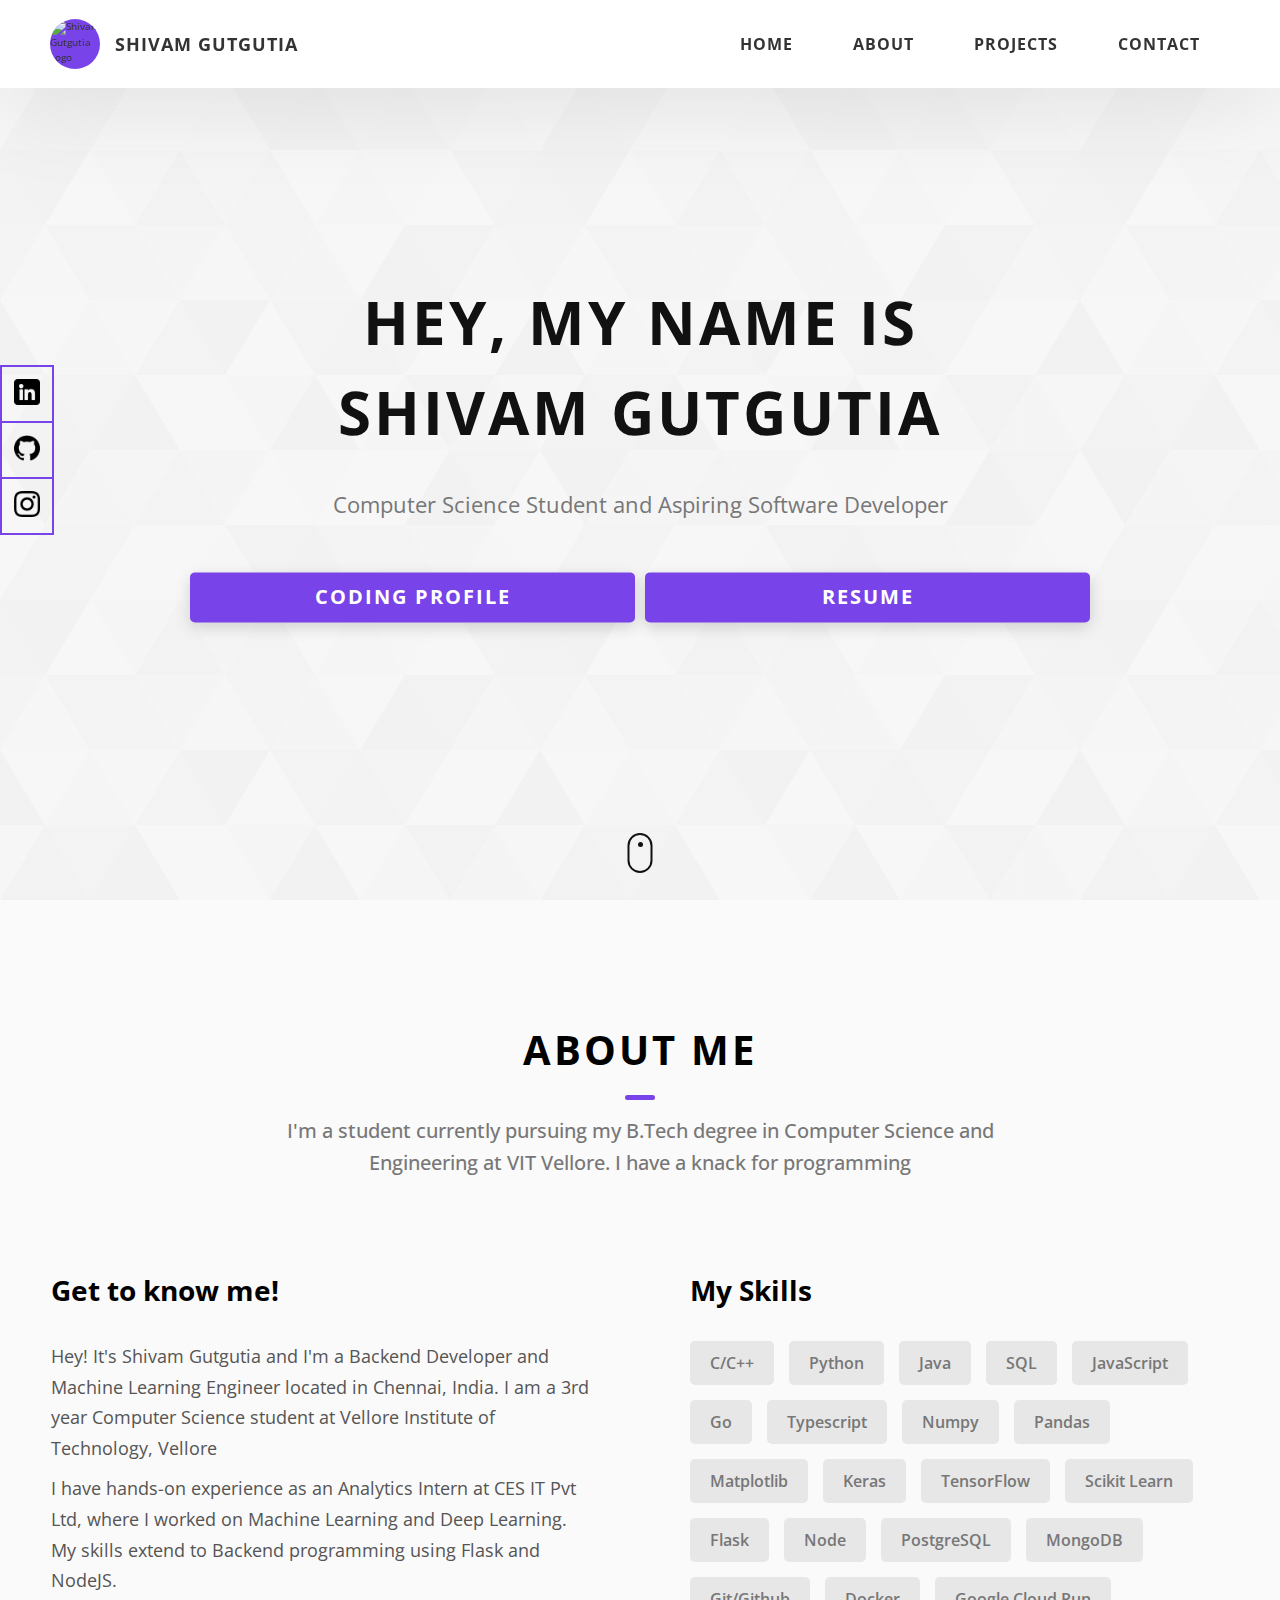
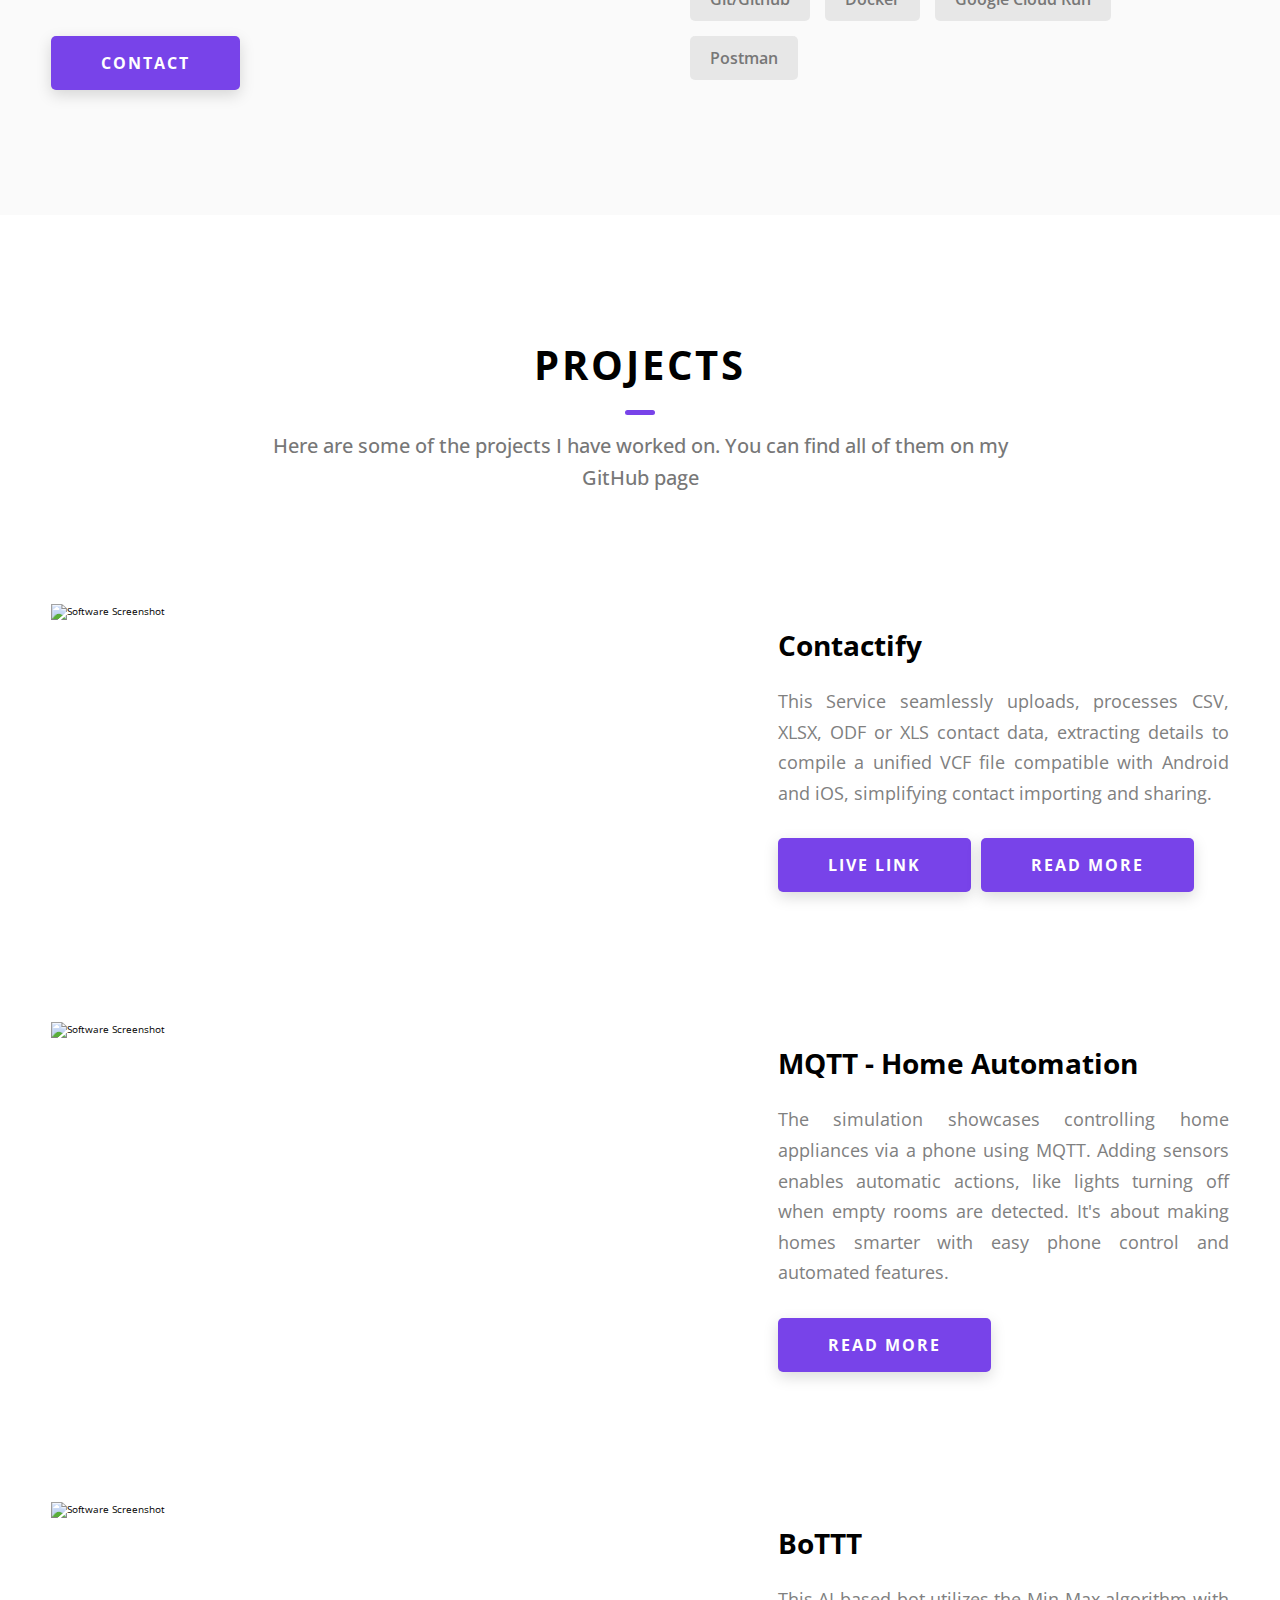
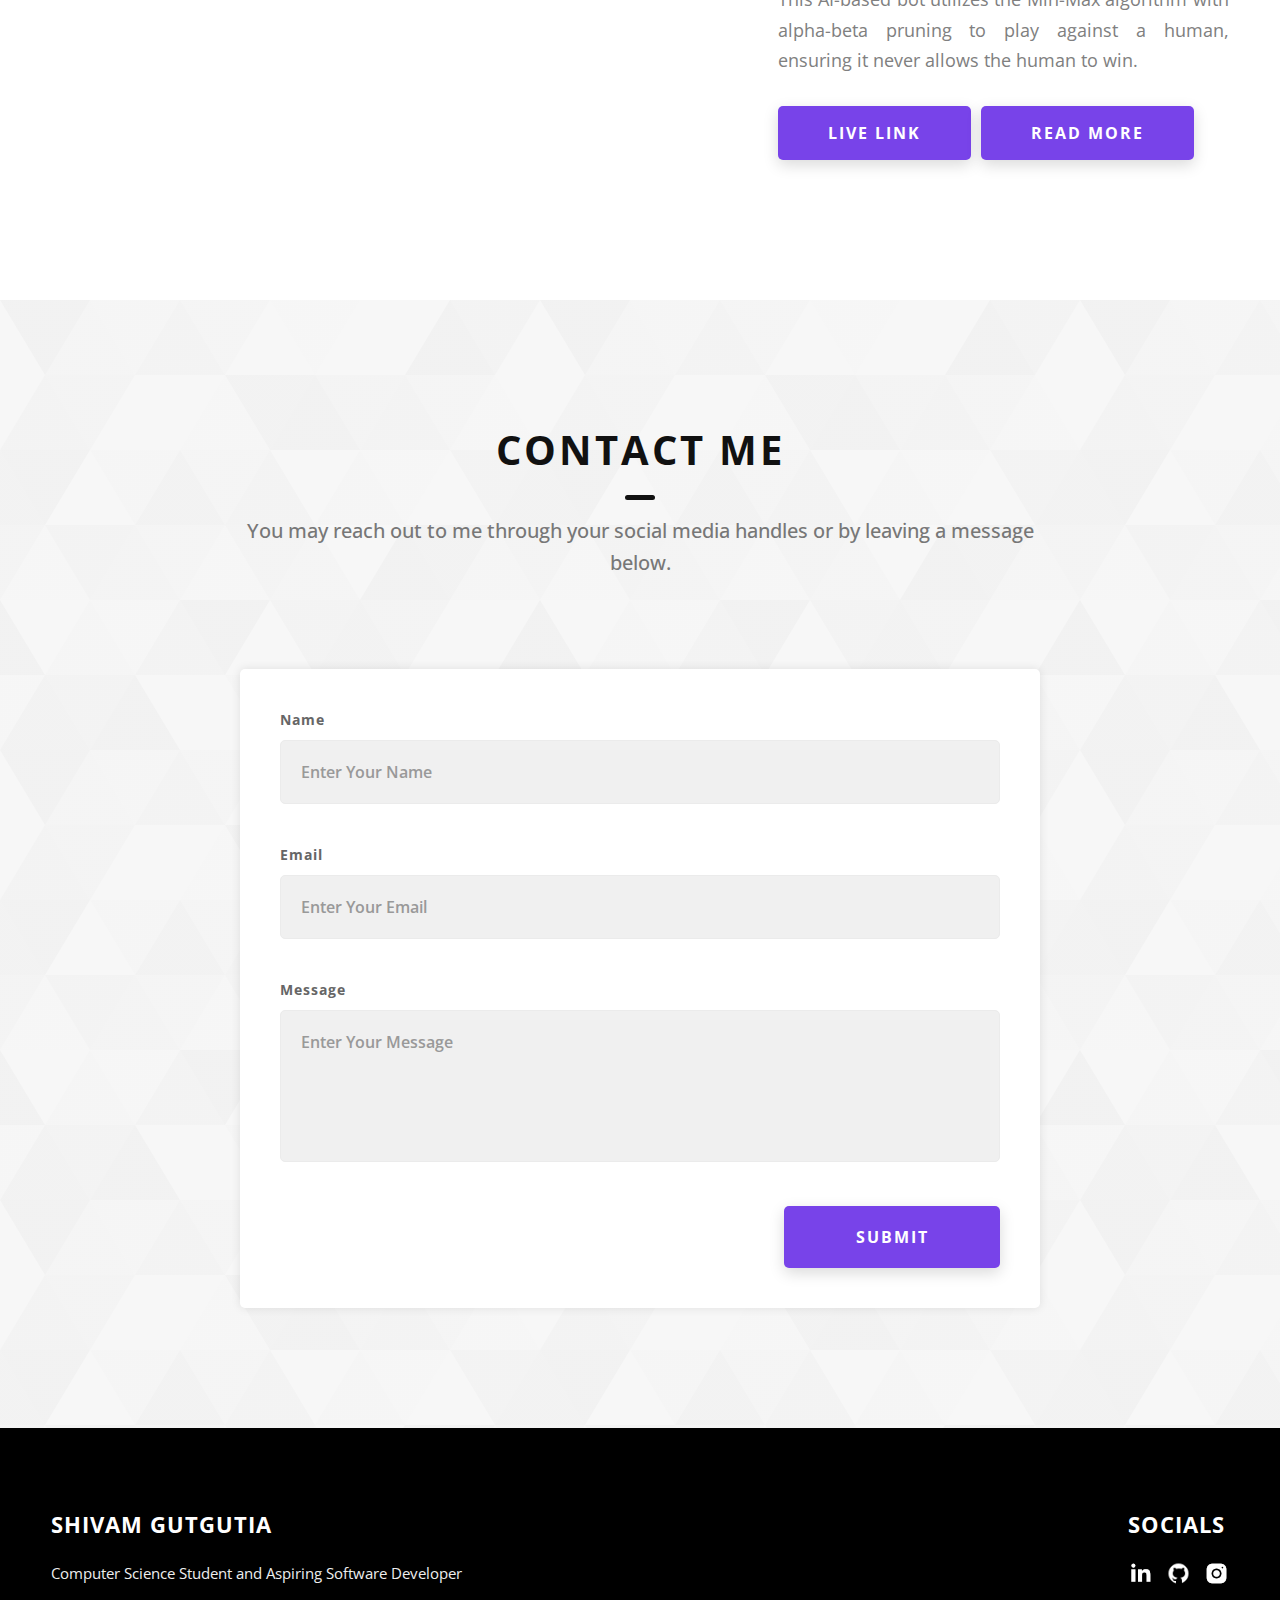
==== commit c0463709: "add:link to coding profiles" ====
--- a/index.html
+++ b/index.html
@@ -13,6 +13,12 @@
 		<link
 			href="https://fonts.googleapis.com/css2?family=Open+Sans:ital,wght@0,300..800;1,300..800&display=swap"
 			rel="stylesheet"
+		/>
+		<link rel="icon" href="./assets/favicon.ico" type="image/x-icon" />
+		<link
+			rel="shortcut icon"
+			href="./assets/favicon.ico"
+			type="image/x-icon"
 		/>
 	</head>
 	<body>
@@ -22,6 +28,7 @@
 				<div class="header__logo-container">
 					<div class="header__logo-img-cont">
 						<img
+							loading="lazy"
 							src="./assets/png/shivam-gutgutia.png"
 							alt="Shivam Gutgutia Logo Image"
 							class="header__logo-img"
@@ -93,16 +100,28 @@
 				</h1>
 				<div class="home-hero__info">
 					<p class="text-primary">
-						Backend Developer and Machine Learning Engineer
+						Computer Science Student and Aspiring Software Developer
 					</p>
 				</div>
-				<div class="home-hero__cta">
-					<a
-						href="https://shivamgutgutia.github.io/resume"
-						target="_blank"
-						class="btn btn--bg"
-						>Resume</a
-					>
+
+				<div class="home-hero__cta-container">
+					<div class="home-hero__cta">
+						<a
+							href="https://codolio.com/profile/shivamgutgutia"
+							target="_blank"
+							class="btn btn--bg"
+							>Coding Profile</a
+						>
+					</div>
+
+					<div class="home-hero__cta">
+						<a
+							href="https://shivamgutgutia.github.io/resume"
+							target="_blank"
+							class="btn btn--bg"
+							>Resume</a
+						>
+					</div>
 				</div>
 			</div>
 			<div class="home-hero__socials">
@@ -248,6 +267,7 @@
 					<div class="projects__row">
 						<div class="projects__row-img-cont">
 							<img
+								loading="lazy"
 								src="./assets/png/contactify.png"
 								alt="Software Screenshot"
 								class="projects__row-img"
@@ -284,6 +304,7 @@
 					<div class="projects__row">
 						<div class="projects__row-img-cont">
 							<img
+								loading="lazy"
 								src="./assets/png/mqtt.png"
 								alt="Software Screenshot"
 								class="projects__row-img"
@@ -313,6 +334,7 @@
 					<div class="projects__row">
 						<div class="projects__row-img-cont">
 							<img
+								loading="lazy"
 								src="./assets/png/tictactoe.png"
 								alt="Software Screenshot"
 								class="projects__row-img"
@@ -337,7 +359,7 @@
 									href="./tictactoe"
 									class="btn btn--med btn--theme dynamicBgClr"
 									target="_blank"
-									>read More</a
+									>Read More</a
 								>
 							</div>
 						</div>
@@ -476,7 +498,7 @@
 							Shivam Gutgutia
 						</h4>
 						<p class="main-footer__short-desc">
-							Backend developer and Machine learning engineer
+							Computer Science Student and Aspiring Software Developer
 						</p>
 					</div>
 				</div>
--- a/css/style.css
+++ b/css/style.css
@@ -300,6 +300,7 @@
 	transform: translate(-50%, -50%);
 	max-width: 90rem;
 	width: 92%;
+	text-align: center;
 }
 @media only screen and (max-width: 37.5em) {
 	.home-hero__content {
@@ -315,6 +316,34 @@
 }
 .home-hero__cta {
 	margin-top: 5rem;
+	text-align: center;
+	flex: 1;
+	margin-right: 10px;
+}
+
+.home-hero__cta-container {
+	display: flex;
+	justify-content: center;
+}
+
+.home-hero__cta:last-child {
+	margin-right: 0;
+}
+.home-hero__cta-container .home-hero__cta {
+	margin-right: 10px;
+}
+.home-hero__cta-container .home-hero__cta:last-child {
+	margin-right: 0;
+}
+
+.home-hero__cta a {
+	display: flex;
+	align-items: center;
+	justify-content: center;
+	padding: 10px 20px;
+	width: 100%;
+	height: 100%;
+	box-sizing: border-box;
 	text-align: center;
 }
 
